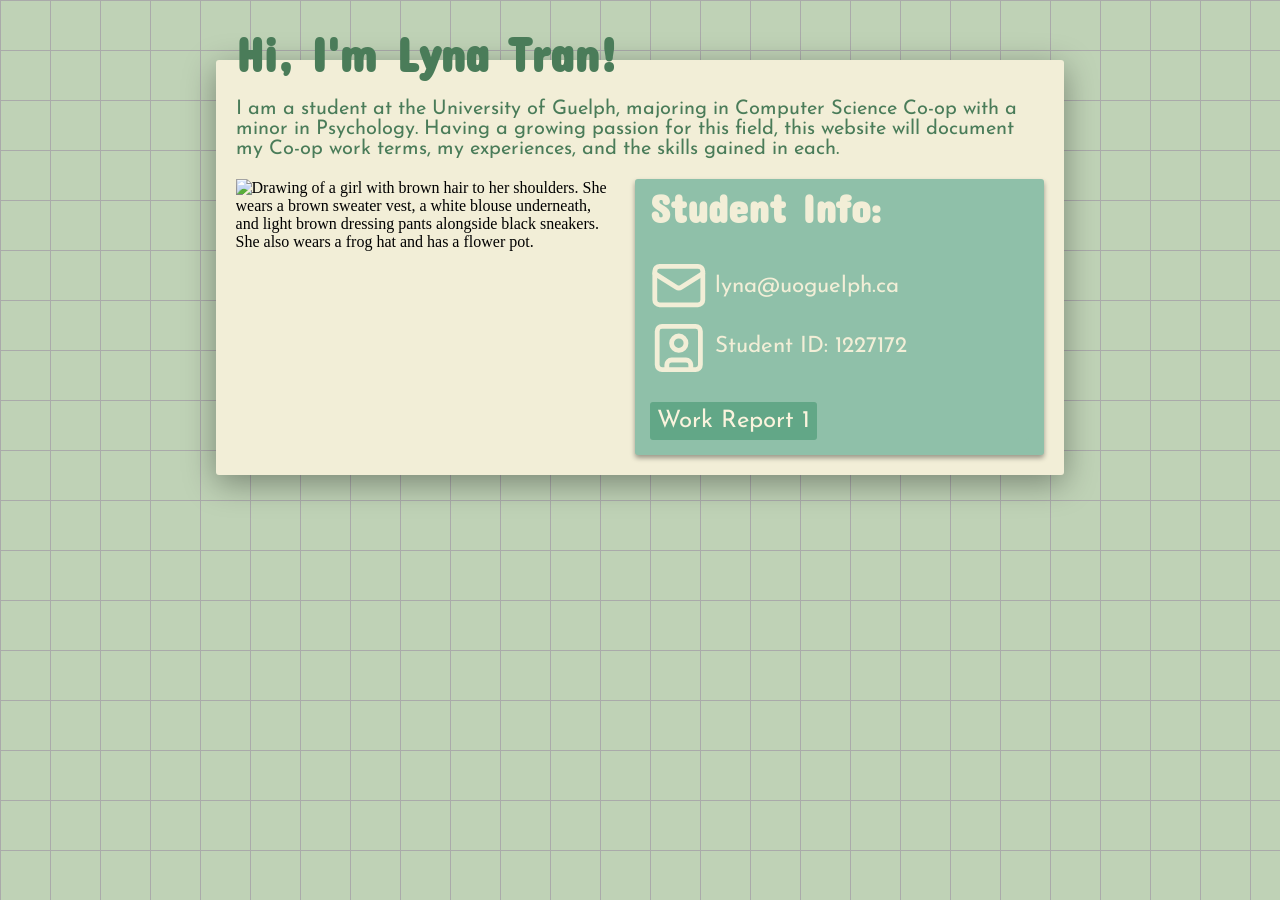
==== index.html @ ec617d60 "index.html" ====
<!DOCTYPE html>
<html lang="en">
<head>
    <meta charset="UTF-8">
    <meta name="viewport" content="width=device-width, initial-scale=1.0">
    <link rel="stylesheet" type="text/css" href="style.css" />

    <!--Fonts-->
    <style>
        @import url('https://fonts.googleapis.com/css2?family=Concert+One&family=Josefin+Sans:ital,wght@0,100..700;1,100..700&display=swap');
    </style>
    
    <title>Lyna's Work Web!</title>
</head>
<body>
    <div id="container">
        <div id="main-container">
            <h1>Hi, I'm Lyna Tran!</h1>
            <p>I am a student at the University of Guelph, majoring in Computer Science Co-op 
                with a minor in Psychology. Having a growing passion for this field, this website will 
                document my Co-op work terms, my experiences, and the skills gained in each.</p>
            <div id="flex-container">
                <div id="image-container">
                    <img src="https://i.postimg.cc/xC796y2j/download20240705000107.png" alt="Drawing of a girl with brown hair to her shoulders. 
                    She wears a brown sweater vest, a white blouse underneath, and light brown dressing pants alongside black sneakers. She also wears a frog hat and has a flower pot.">
                </div>
                <div id="sub-container">
                    <h2>Student Info:</h2>
                    <div class="icon-text">
                        <svg xmlns="http://www.w3.org/2000/svg" width="60" height="60" viewBox="0 3 25 25" fill="none" stroke="#f2eed7" stroke-width="2" stroke-linecap="round" stroke-linejoin="round" class="lucide lucide-mail"><rect width="20" height="16" x="2" y="4" rx="2"/><path d="m22 7-8.97 5.7a1.94 1.94 0 0 1-2.06 0L2 7"/></svg>
                        <p>lyna@uoguelph.ca</p>
                    </div>
                    <div class="icon-text">
                        <svg xmlns="http://www.w3.org/2000/svg" width="60" height="60" viewBox="0 2 25 25" fill="none" stroke="#f2eed7" stroke-width="2" stroke-linecap="round" stroke-linejoin="round" class="lucide lucide-square-user"><rect width="18" height="18" x="3" y="3" rx="2"/><circle cx="12" cy="10" r="3"/><path d="M7 21v-2a2 2 0 0 1 2-2h6a2 2 0 0 1 2 2v2"/></svg>
                        <p>Student ID: 1227172</p>
                    </div><br>
                    <div id="wtr-container">
                        <div class="button"><a href="wtr-1.html">Work Report 1</a></div>
                    </div>
                </div>
            </div>
        </div>
    </div>
</body>
</html>
---- style.css ----
body {
    background-size: 50px 50px;
    background-image:
      linear-gradient(to right, #aaaaaa 1px, transparent 1px),
      linear-gradient(to bottom, #aaaaaa 1px, transparent 1px);
    background-color: #bfd2b6;
}

#container {
    display: flex;
    align-items: center;
    justify-content: space-between;
    margin: 0  auto;
    position: relative;
    margin-top: 60px;
    width: 80%;
    justify-content: center; /* Centers the buttons horizontally */

}

#main-container {
    background-color: #f2eed7;
    width: 80%;
    position: relative;
    padding: 20px; 
    box-shadow: 0 8px 32px 0 rgba(0, 0, 0, 0.37);
    border-radius: 3px;
    overflow: visible;
}

#main-container h1 {
    font-family: Concert One;
    color: #4a7c59;
    position: relative;
    margin-top: -55px;
    display: flex;
    font-size: 300%;
}

#main-container h2 {
    font-family: Concert One;
    color: #4a7c59;
    position: relative;
    margin-top: -55px;
    display: flex;
    font-size: 250%;
    text-decoration: none;
}

#main-container p {
    font-family: Josefin Sans;
    color: #4a7c59;
    position: relative;
    margin-top: -15px;
    font-size: 125%;
}

#flex-container {
    display: flex;
    flex-wrap: wrap; /* Wrapping of elements to keep within container */
    align-items: flex-start; /* Align items at the start of the container */
    gap: 20px; /* Space between the items */
}

#image-container {
    flex: 1;
    min-width: 300px; /* Ensures a minimum width for responsiveness */
}

#image-container img {
    width: 100%;
}

#sub-container {
    flex: 1;
    min-width: 200px;
    background: #8fc0a9;
    border-radius: 3px;
    box-shadow: 0 3px 5px 0 rgba(0, 0, 0, 0.37);
    padding: 15px;
    height: auto;
    position: relative;
    word-break: break-word;
}

#sub-container h2 {
    font-family: Concert One;
    color: #f2eed7;
    position: relative;
    margin-top: -10px;
    display: flex;
    font-size: 250%;
}

#sub-container p {
    font-family: Josefin Sans;
    color: #f2eed7;
    position: relative;
    display: flex;
    font-size: 140%;
}

.icon-text {
    display: flex;
    align-items: center;
    gap: 5px;
}

.icon-text svg {
    flex-shrink: 0;
}

.icon-text p {
    margin: 0;
    font-family: 'Josefin Sans', sans-serif;
    color: #4a7c59;
    font-size: 125%;
    position: relative;
}

#wtr-container {
    flex: 1;
    gap: 10px;
    background: #8fc0a9;
    border-radius: 3px;
    position: relative;
    word-break: break-word;
    display: flex;
    align-items: center;
    justify-content: left;
    flex-wrap: wrap;
}

#button-container {
    width: 20%;
    gap: 10px;
    margin-top: -60px;
    border-radius: 3px;
    padding: 20px;
    position: relative;
    display: flex;
    flex-wrap: wrap;
    justify-content: left; /* Centers the buttons horizontally */
}

#button-container .button {
    width: 150px; /* Set a fixed width */
    max-width: 100%; /* Allows the button to shrink on smaller screens */
    max-height: 100%; /* Prevents the button from getting too large */
    display: flex;
    align-items: center;
    justify-content: center;
}

.button a {
    background-color: #62A787;
    color: #FAF3DD;
    padding: 7px;
    font-size: 24px;
    font-family: Josefin Sans;
    text-align: center;
    text-decoration: none;
    display: flex;
    box-sizing: border-box; /* Ensures padding and border are included in the width */
    transition: background-color 0.3s ease, transform 0.3s ease; /* Smooth transition effect */
    border-radius: 3px; /* Adds rounded corners */
}

.button a:hover {
    background-color: #4E8A6E;
    transform: scale(1.02); /* Scale up slightly */
}

#home-button a {
    justify-content: center;
}

#home-button .button {
    width: 150px; /* Set a fixed width */
    height: 50px; /* Set a fixed height */
    max-width: 100%; /* Allows the button to shrink on smaller screens */
    max-height: 100%; /* Prevents the button from getting too large */
    display: flex;
    align-items: center;
    justify-content: center;
}
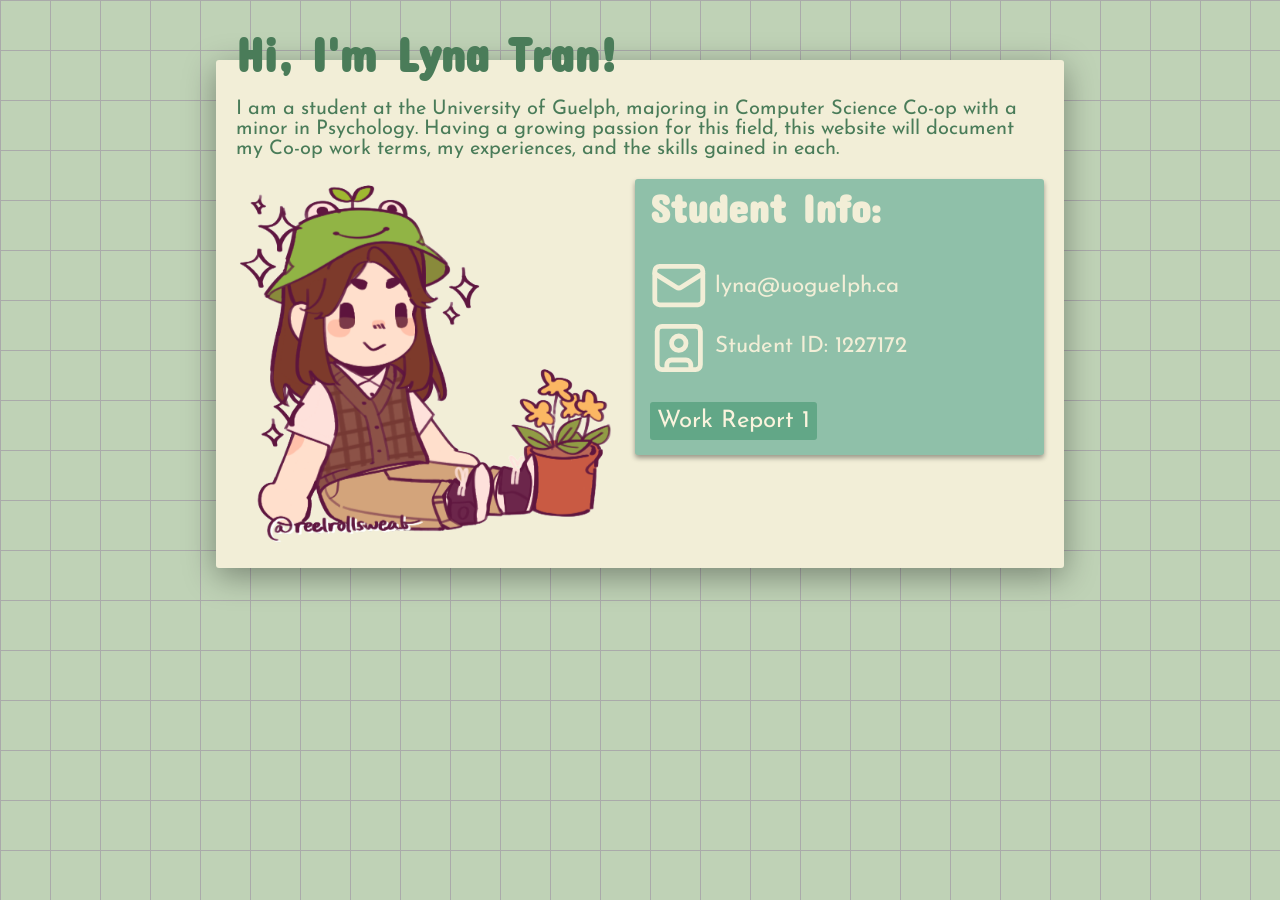
==== commit 19f4a46c: "images srced locally" ====
--- a/index.html
+++ b/index.html
@@ -21,7 +21,7 @@
                 document my Co-op work terms, my experiences, and the skills gained in each.</p>
             <div id="flex-container">
                 <div id="image-container">
-                    <img src="https://i.postimg.cc/xC796y2j/download20240705000107.png" alt="Drawing of a girl with brown hair to her shoulders. 
+                    <img src="images/picrew.png" alt="Drawing of a girl with brown hair to her shoulders. 
                     She wears a brown sweater vest, a white blouse underneath, and light brown dressing pants alongside black sneakers. She also wears a frog hat and has a flower pot.">
                 </div>
                 <div id="sub-container">
--- a/style.css
+++ b/style.css
@@ -64,7 +64,7 @@
 
 #image-container {
     flex: 1;
-    min-width: 300px; /* Ensures a minimum width for responsiveness */
+    min-width: 240px; /* Ensures a minimum width for responsiveness */
 }
 
 #image-container img {
@@ -132,21 +132,20 @@
 }
 
 #button-container {
-    width: 20%;
+    width: 150px;
     gap: 10px;
-    margin-top: -60px;
     border-radius: 3px;
     padding: 20px;
     position: relative;
     display: flex;
     flex-wrap: wrap;
-    justify-content: left; /* Centers the buttons horizontally */
+    justify-content: left;
 }
 
 #button-container .button {
-    width: 150px; /* Set a fixed width */
-    max-width: 100%; /* Allows the button to shrink on smaller screens */
-    max-height: 100%; /* Prevents the button from getting too large */
+    width: 150px; 
+    max-width: 100%; 
+    max-height: 100%; 
     display: flex;
     align-items: center;
     justify-content: center;
@@ -168,7 +167,7 @@
 
 .button a:hover {
     background-color: #4E8A6E;
-    transform: scale(1.02); /* Scale up slightly */
+    transform: scale(1.02);
 }
 
 #home-button a {
@@ -176,10 +175,10 @@
 }
 
 #home-button .button {
-    width: 150px; /* Set a fixed width */
-    height: 50px; /* Set a fixed height */
-    max-width: 100%; /* Allows the button to shrink on smaller screens */
-    max-height: 100%; /* Prevents the button from getting too large */
+    width: 150px;
+    height: 50px; 
+    max-width: 100%; 
+    max-height: 100%; 
     display: flex;
     align-items: center;
     justify-content: center;
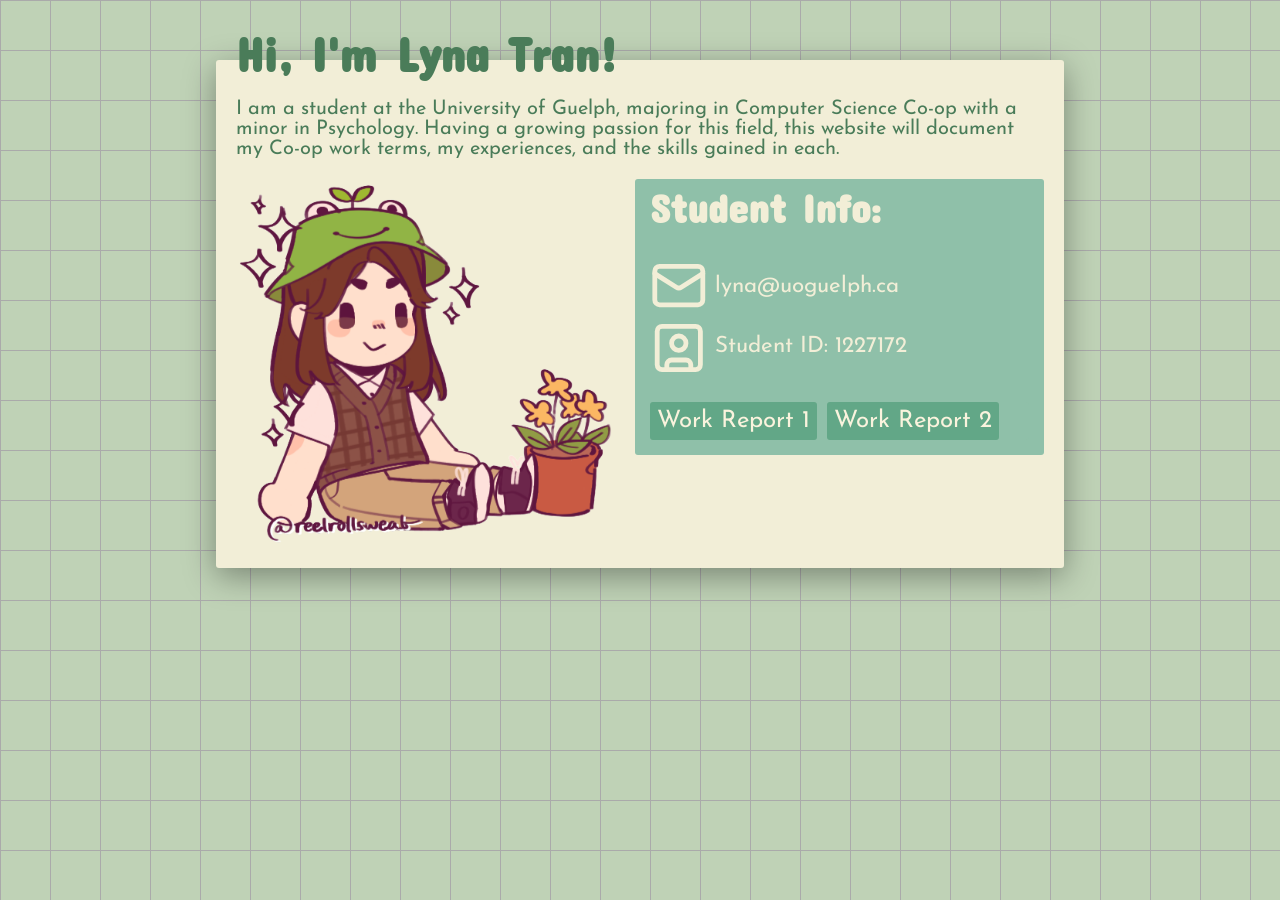
==== commit 88c3126f: "wtr 2 update!" ====
--- a/index.html
+++ b/index.html
@@ -36,6 +36,7 @@
                     </div><br>
                     <div id="wtr-container">
                         <div class="button"><a href="wtr-1.html">Work Report 1</a></div>
+                        <div class="button"><a href="wtr-2.html">Work Report 2</a></div>
                     </div>
                 </div>
             </div>
--- a/style.css
+++ b/style.css
@@ -76,7 +76,7 @@
     min-width: 200px;
     background: #8fc0a9;
     border-radius: 3px;
-    box-shadow: 0 3px 5px 0 rgba(0, 0, 0, 0.37);
+    
     padding: 15px;
     height: auto;
     position: relative;
@@ -167,7 +167,6 @@
 
 .button a:hover {
     background-color: #4E8A6E;
-    transform: scale(1.02);
 }
 
 #home-button a {
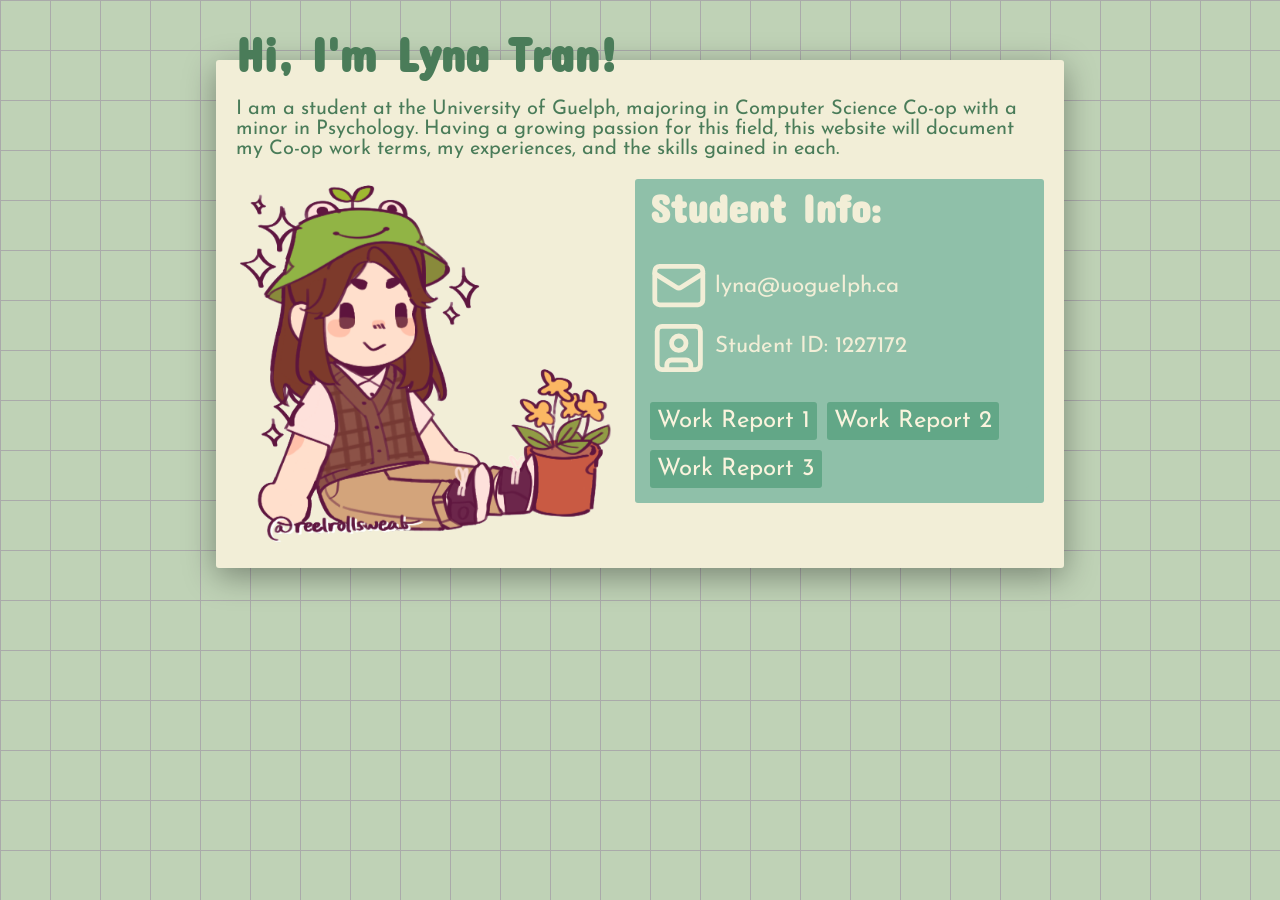
==== commit 2b917f3b: "Added WTR3" ====
--- a/index.html
+++ b/index.html
@@ -37,6 +37,7 @@
                     <div id="wtr-container">
                         <div class="button"><a href="wtr-1.html">Work Report 1</a></div>
                         <div class="button"><a href="wtr-2.html">Work Report 2</a></div>
+                        <div class="button"><a href="wtr-3.html">Work Report 3</a></div>
                     </div>
                 </div>
             </div>
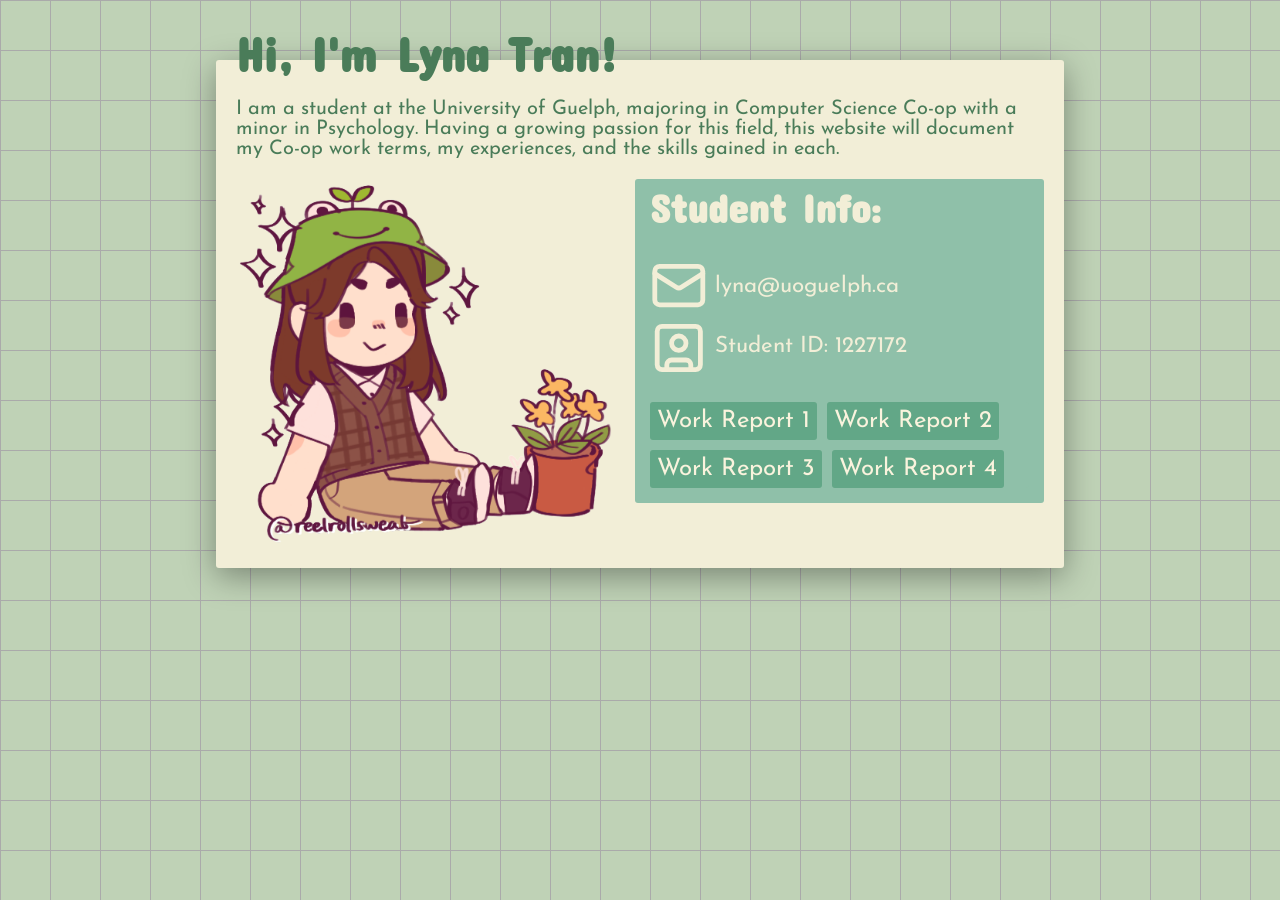
==== commit 7bc61533: "WTR 4" ====
--- a/index.html
+++ b/index.html
@@ -38,6 +38,7 @@
                         <div class="button"><a href="wtr-1.html">Work Report 1</a></div>
                         <div class="button"><a href="wtr-2.html">Work Report 2</a></div>
                         <div class="button"><a href="wtr-3.html">Work Report 3</a></div>
+                        <div class="button"><a href="wtr-4.html">Work Report 4</a></div>
                     </div>
                 </div>
             </div>
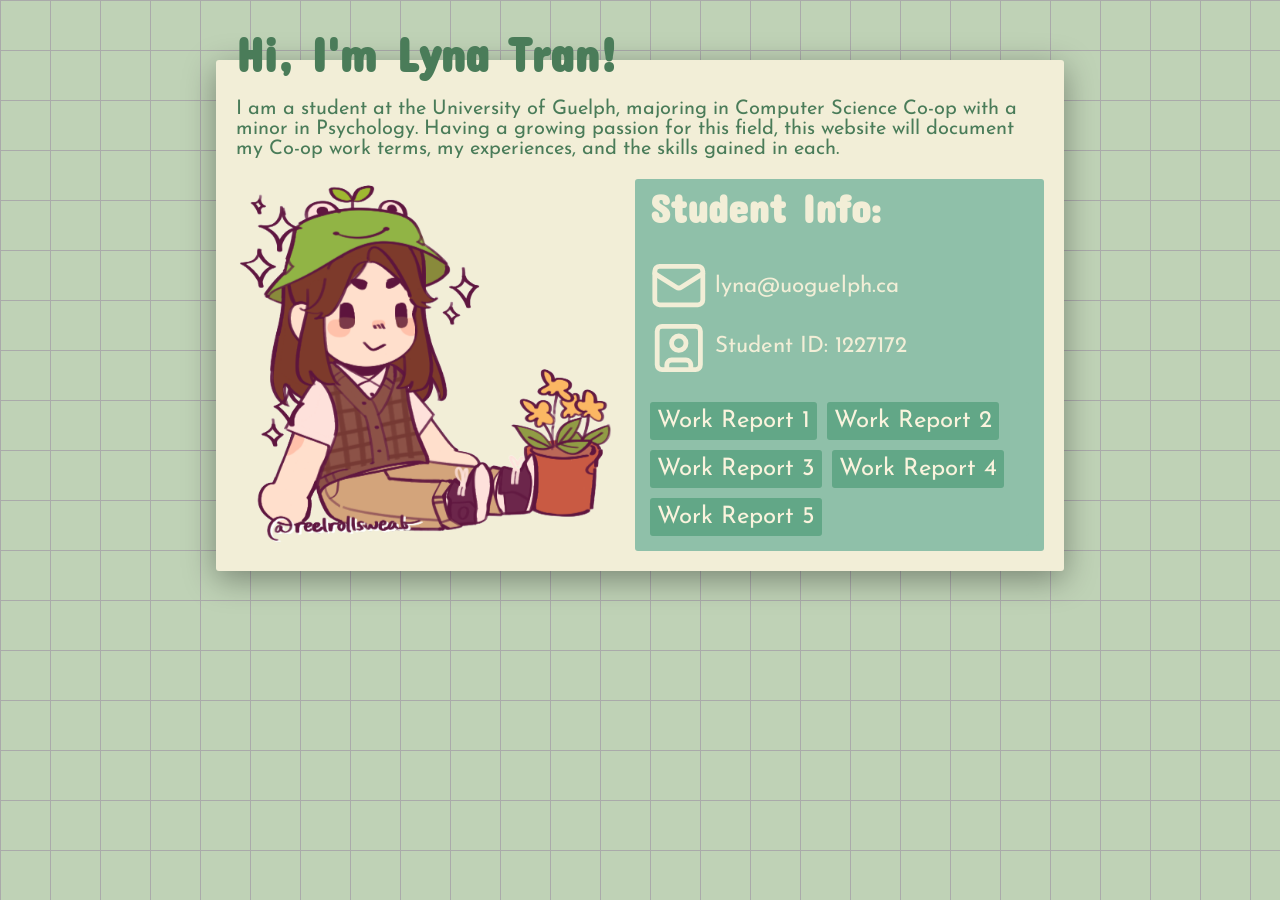
==== commit 08ceb523: "wtr 5 initial copy" ====
--- a/index.html
+++ b/index.html
@@ -39,6 +39,7 @@
                         <div class="button"><a href="wtr-2.html">Work Report 2</a></div>
                         <div class="button"><a href="wtr-3.html">Work Report 3</a></div>
                         <div class="button"><a href="wtr-4.html">Work Report 4</a></div>
+                        <div class="button"><a href="wtr-5.html">Work Report 5</a></div>
                     </div>
                 </div>
             </div>
